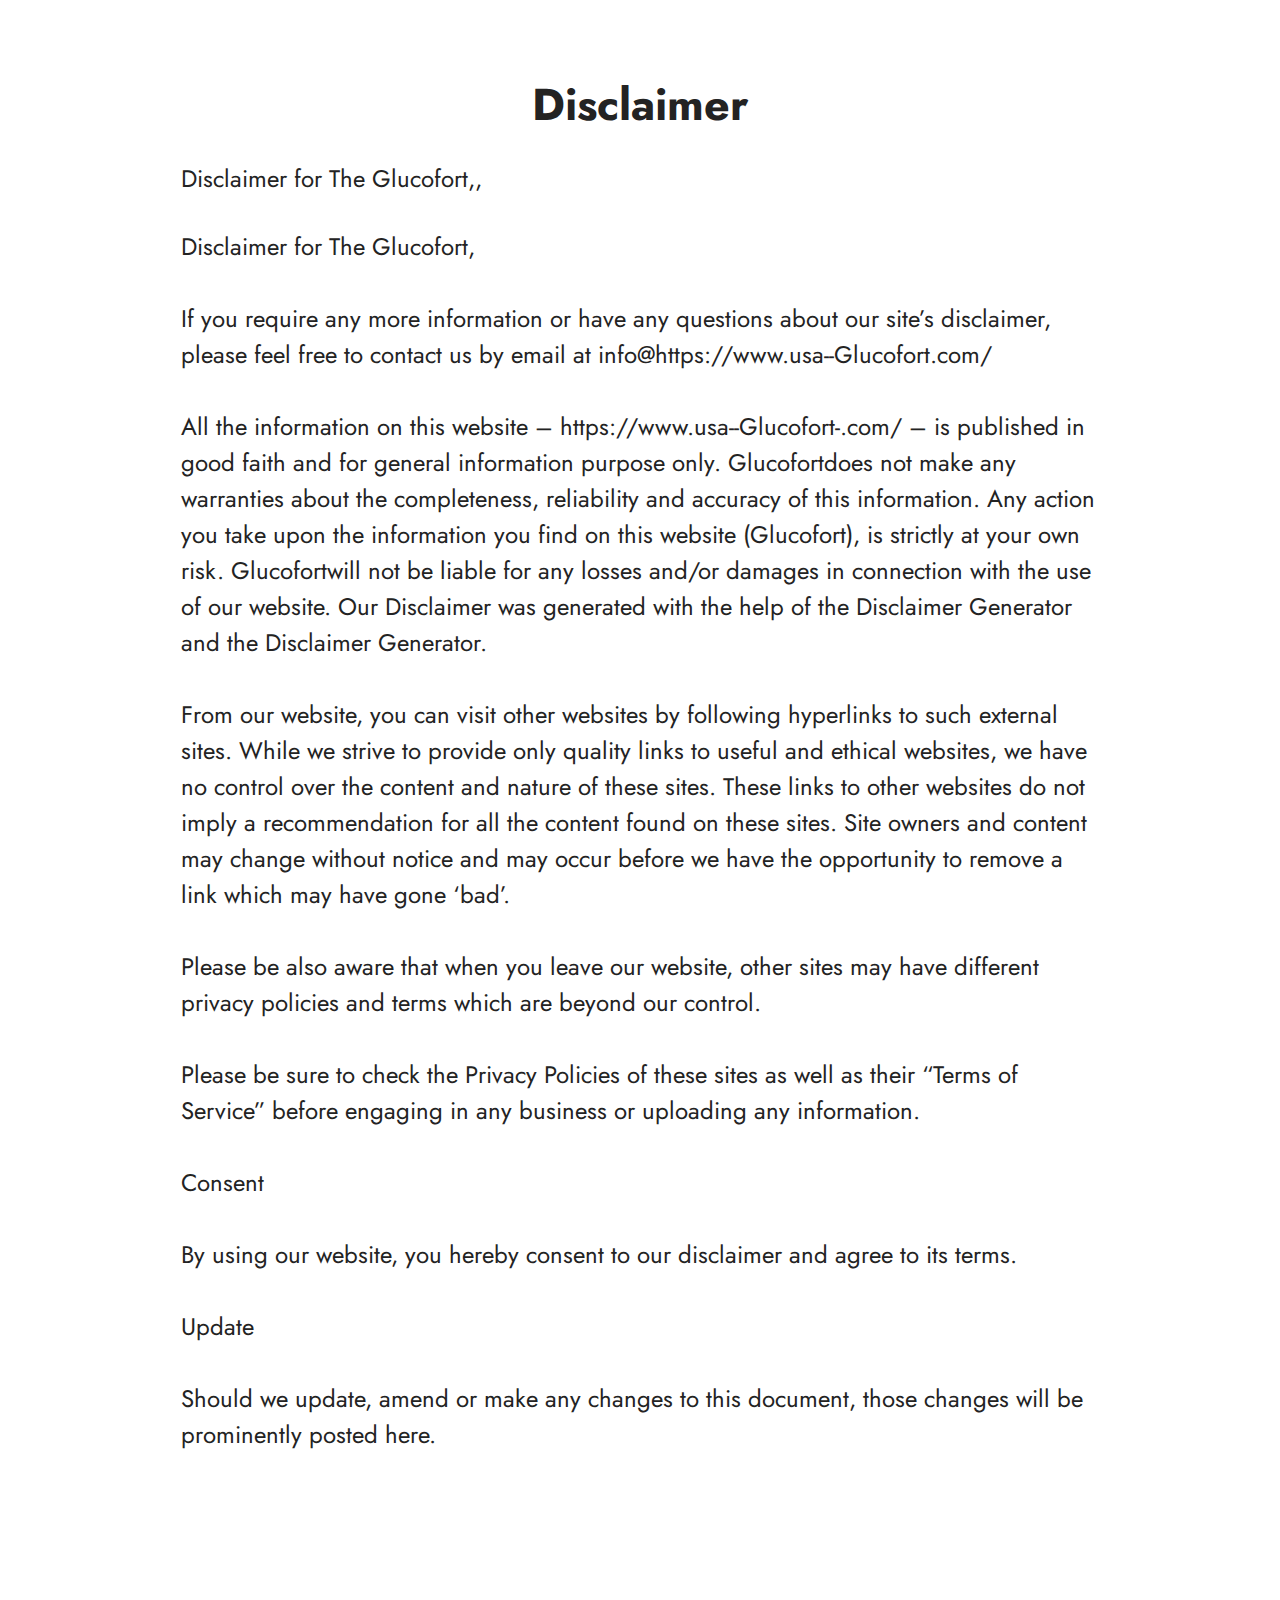
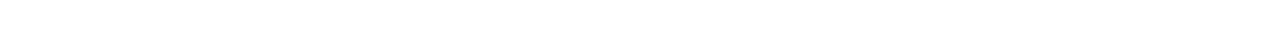
==== Disclaimer.html @ d4be8ed4 "index my site" ====
<!DOCTYPE html>
<html  >

<head>
  <!-- Site made with Mobirise Website Builder v5.8.9, https://mobirise.com -->
  <meta charset="UTF-8">
  <meta http-equiv="X-UA-Compatible" content="IE=edge">
  <meta name="generator" content="Mobirise v5.8.9, mobirise.com">
  <meta name="viewport" content="width=device-width, initial-scale=1, minimum-scale=1">
  <link rel="shortcut icon" href="assets/images/glucofort-official-maximum-discounted-bottles-1.webp" type="image/x-icon">
  <meta name="description" content="Disclaimer for GlucoBerry,">
  
  
  <title>Disclaimer</title>
  <link rel="stylesheet" href="assets/bootstrap/css/bootstrap.min.css">
  <link rel="stylesheet" href="assets/bootstrap/css/bootstrap-grid.min.css">
  <link rel="stylesheet" href="assets/bootstrap/css/bootstrap-reboot.min.css">
  <link rel="stylesheet" href="assets/animatecss/animate.css">
  <link rel="stylesheet" href="assets/theme/css/style.css">
  <link rel="preload" href="https://fonts.googleapis.com/css?family=Jost:100,200,300,400,500,600,700,800,900,100i,200i,300i,400i,500i,600i,700i,800i,900i&amp;display=swap" as="style" onload="this.onload=null;this.rel='stylesheet'">
  <noscript><link rel="stylesheet" href="https://fonts.googleapis.com/css?family=Jost:100,200,300,400,500,600,700,800,900,100i,200i,300i,400i,500i,600i,700i,800i,900i&amp;display=swap"></noscript>
  <link rel="preload" as="style" href="assets/mobirise/css/mbr-additional.css"><link rel="stylesheet" href="assets/mobirise/css/mbr-additional.css" type="text/css">

  
  
  
</head>
<body>
  
  <section data-bs-version="5.1" class="content5 cid-tBdkRoT5j6" id="content5-3u">
    
    <div class="container">
        <div class="row justify-content-center">
            <div class="col-md-12 col-lg-10">
                <h3 class="mbr-section-title mbr-fonts-style mb-4 display-2">
                    <strong>Disclaimer</strong>
                </h3>
                <h4 class="mbr-section-subtitle mbr-fonts-style mb-4 display-7">Disclaimer for The Glucofort,,</h4>
                <p class="mbr-text mbr-fonts-style display-7">Disclaimer for The Glucofort,
<br>
<br>If you require any more information or have any questions about our site’s disclaimer, please feel free to contact us by email at info@https://www.usa--Glucofort.com/
<br>
<br>All the information on this website – https://www.usa--Glucofort-.com/ – is published in good faith and for general information purpose only. Glucofortdoes not make any warranties about the completeness, reliability and accuracy of this information. Any action you take upon the information you find on this website (Glucofort), is strictly at your own risk. Glucofortwill not be liable for any losses and/or damages in connection with the use of our website. Our Disclaimer was generated with the help of the Disclaimer Generator and the Disclaimer Generator.
<br>
<br>From our website, you can visit other websites by following hyperlinks to such external sites. While we strive to provide only quality links to useful and ethical websites, we have no control over the content and nature of these sites. These links to other websites do not imply a recommendation for all the content found on these sites. Site owners and content may change without notice and may occur before we have the opportunity to remove a link which may have gone ‘bad’.
<br>
<br>Please be also aware that when you leave our website, other sites may have different privacy policies and terms which are beyond our control.
<br>
<br>Please be sure to check the Privacy Policies of these sites as well as their “Terms of Service” before engaging in any business or uploading any information.
<br>
<br>Consent
<br>
<br>By using our website, you hereby consent to our disclaimer and agree to its terms.
<br>
<br>Update
<br>
<br>Should we update, amend or make any changes to this document, those changes will be prominently posted here.
<br>
<br></p>
            </div>
        </div>
    </div>
</section><section class="display-7" style="padding: 0;align-items: center;justify-content: center;flex-wrap: wrap;    align-content: center;display: flex;position: relative;height: 4rem;"><a href="https://mobiri.se/" style="flex: 1 1;height: 4rem;position: absolute;width: 100%;z-index: 1;"><img alt="" style="height: 4rem;" src="[data-uri]"></a><p style="margin: 0;text-align: center;" class="display-7">&#8204;</p><a style="z-index:1" href="https://mobirise.com/builder/no-code-website-builder.html">No Code Website Builder</a></section><script src="assets/bootstrap/js/bootstrap.bundle.min.js"></script>  <script src="assets/smoothscroll/smooth-scroll.js"></script>  <script src="assets/ytplayer/index.js"></script>  <script src="assets/theme/js/script.js"></script>  
  
  
 <div id="scrollToTop" class="scrollToTop mbr-arrow-up"><a style="text-align: center;"><i class="mbr-arrow-up-icon mbr-arrow-up-icon-cm cm-icon cm-icon-smallarrow-up"></i></a></div>
    <input name="animation" type="hidden">
  </body>
</html>
---- assets/theme/css/style.css ----
@charset "UTF-8";
section {
  background-color: #ffffff;
}

body {
  font-style: normal;
  line-height: 1.5;
  font-weight: 400;
  color: #232323;
  position: relative;
}

button {
  background-color: transparent;
  border-color: transparent;
}

section,
.container,
.container-fluid {
  position: relative;
  word-wrap: break-word;
}

a.mbr-iconfont:hover {
  text-decoration: none;
}

.article .lead p,
.article .lead ul,
.article .lead ol,
.article .lead pre,
.article .lead blockquote {
  margin-bottom: 0;
}

a {
  font-style: normal;
  font-weight: 400;
  cursor: pointer;
}
a, a:hover {
  text-decoration: none;
}

.mbr-section-title {
  font-style: normal;
  line-height: 1.3;
}

.mbr-section-subtitle {
  line-height: 1.3;
}

.mbr-text {
  font-style: normal;
  line-height: 1.7;
}

h1,
h2,
h3,
h4,
h5,
h6,
.display-1,
.display-2,
.display-4,
.display-5,
.display-7,
span,
p,
a {
  line-height: 1;
  word-break: break-word;
  word-wrap: break-word;
  font-weight: 400;
}

b,
strong {
  font-weight: bold;
}

input:-webkit-autofill, input:-webkit-autofill:hover, input:-webkit-autofill:focus, input:-webkit-autofill:active {
  transition-delay: 9999s;
  -webkit-transition-property: background-color, color;
  transition-property: background-color, color;
}

textarea[type=hidden] {
  display: none;
}

section {
  background-position: 50% 50%;
  background-repeat: no-repeat;
  background-size: cover;
}
section .mbr-background-video,
section .mbr-background-video-preview {
  position: absolute;
  bottom: 0;
  left: 0;
  right: 0;
  top: 0;
}

.hidden {
  visibility: hidden;
}

.mbr-z-index20 {
  z-index: 20;
}

/*! Base colors */
.mbr-white {
  color: #ffffff;
}

.mbr-black {
  color: #111111;
}

.mbr-bg-white {
  background-color: #ffffff;
}

.mbr-bg-black {
  background-color: #000000;
}

/*! Text-aligns */
.align-left {
  text-align: left;
}

.align-center {
  text-align: center;
}

.align-right {
  text-align: right;
}

/*! Font-weight  */
.mbr-light {
  font-weight: 300;
}

.mbr-regular {
  font-weight: 400;
}

.mbr-semibold {
  font-weight: 500;
}

.mbr-bold {
  font-weight: 700;
}

/*! Media  */
.media-content {
  flex-basis: 100%;
}

.media-container-row {
  display: flex;
  flex-direction: row;
  flex-wrap: wrap;
  justify-content: center;
  align-content: center;
  align-items: start;
}
.media-container-row .media-size-item {
  width: 400px;
}

.media-container-column {
  display: flex;
  flex-direction: column;
  flex-wrap: wrap;
  justify-content: center;
  align-content: center;
  align-items: stretch;
}
.media-container-column > * {
  width: 100%;
}

@media (min-width: 992px) {
  .media-container-row {
    flex-wrap: nowrap;
  }
}
figure {
  margin-bottom: 0;
  overflow: hidden;
}

figure[mbr-media-size] {
  transition: width 0.1s;
}

img,
iframe {
  display: block;
  width: 100%;
}

.card {
  background-color: transparent;
  border: none;
}

.card-box {
  width: 100%;
}

.card-img {
  text-align: center;
  flex-shrink: 0;
  -webkit-flex-shrink: 0;
}

.media {
  max-width: 100%;
  margin: 0 auto;
}

.mbr-figure {
  align-self: center;
}

.media-container > div {
  max-width: 100%;
}

.mbr-figure img,
.card-img img {
  width: 100%;
}

@media (max-width: 991px) {
  .media-size-item {
    width: auto !important;
  }

  .media {
    width: auto;
  }

  .mbr-figure {
    width: 100% !important;
  }
}
/*! Buttons */
.mbr-section-btn {
  margin-left: -0.6rem;
  margin-right: -0.6rem;
  font-size: 0;
}

.btn {
  font-weight: 600;
  border-width: 1px;
  font-style: normal;
  margin: 0.6rem 0.6rem;
  white-space: normal;
  transition: all 0.2s ease-in-out;
  display: inline-flex;
  align-items: center;
  justify-content: center;
  word-break: break-word;
}

.btn-sm {
  font-weight: 600;
  letter-spacing: 0px;
  transition: all 0.3s ease-in-out;
}

.btn-md {
  font-weight: 600;
  letter-spacing: 0px;
  transition: all 0.3s ease-in-out;
}

.btn-lg {
  font-weight: 600;
  letter-spacing: 0px;
  transition: all 0.3s ease-in-out;
}

.btn-form {
  margin: 0;
}
.btn-form:hover {
  cursor: pointer;
}

nav .mbr-section-btn {
  margin-left: 0rem;
  margin-right: 0rem;
}

/*! Btn icon margin */
.btn .mbr-iconfont,
.btn.btn-sm .mbr-iconfont {
  order: 1;
  cursor: pointer;
  margin-left: 0.5rem;
  vertical-align: sub;
}

.btn.btn-md .mbr-iconfont,
.btn.btn-md .mbr-iconfont {
  margin-left: 0.8rem;
}

.mbr-regular {
  font-weight: 400;
}

.mbr-semibold {
  font-weight: 500;
}

.mbr-bold {
  font-weight: 700;
}

[type=submit] {
  -webkit-appearance: none;
}

/*! Full-screen */
.mbr-fullscreen .mbr-overlay {
  min-height: 100vh;
}

.mbr-fullscreen {
  display: flex;
  display: -moz-flex;
  display: -ms-flex;
  display: -o-flex;
  align-items: center;
  min-height: 100vh;
  padding-top: 3rem;
  padding-bottom: 3rem;
}

/*! Map */
.map {
  height: 25rem;
  position: relative;
}
.map iframe {
  width: 100%;
  height: 100%;
}

/*! Scroll to top arrow */
.mbr-arrow-up {
  bottom: 25px;
  right: 90px;
  position: fixed;
  text-align: right;
  z-index: 5000;
  color: #ffffff;
  font-size: 22px;
}

.mbr-arrow-up a {
  background: rgba(0, 0, 0, 0.2);
  border-radius: 50%;
  color: #fff;
  display: inline-block;
  height: 60px;
  width: 60px;
  border: 2px solid #fff;
  outline-style: none !important;
  position: relative;
  text-decoration: none;
  transition: all 0.3s ease-in-out;
  cursor: pointer;
  text-align: center;
}
.mbr-arrow-up a:hover {
  background-color: rgba(0, 0, 0, 0.4);
}
.mbr-arrow-up a i {
  line-height: 60px;
}

.mbr-arrow-up-icon {
  display: block;
  color: #fff;
}

.mbr-arrow-up-icon::before {
  content: "›";
  display: inline-block;
  font-family: serif;
  font-size: 22px;
  line-height: 1;
  font-style: normal;
  position: relative;
  top: 6px;
  left: -4px;
  transform: rotate(-90deg);
}

/*! Arrow Down */
.mbr-arrow {
  position: absolute;
  bottom: 45px;
  left: 50%;
  width: 60px;
  height: 60px;
  cursor: pointer;
  background-color: rgba(80, 80, 80, 0.5);
  border-radius: 50%;
  transform: translateX(-50%);
}
@media (max-width: 767px) {
  .mbr-arrow {
    display: none;
  }
}
.mbr-arrow > a {
  display: inline-block;
  text-decoration: none;
  outline-style: none;
  -webkit-animation: arrowdown 1.7s ease-in-out infinite;
          animation: arrowdown 1.7s ease-in-out infinite;
  color: #ffffff;
}
.mbr-arrow > a > i {
  position: absolute;
  top: -2px;
  left: 15px;
  font-size: 2rem;
}

#scrollToTop a i::before {
  content: "";
  position: absolute;
  display: block;
  border-bottom: 2.5px solid #fff;
  border-left: 2.5px solid #fff;
  width: 27.8%;
  height: 27.8%;
  left: 50%;
  top: 51%;
  transform: translateY(-30%) translateX(-50%) rotate(135deg);
}

@keyframes arrowdown {
  0% {
    transform: translateY(0px);
  }
  50% {
    transform: translateY(-5px);
  }
  100% {
    transform: translateY(0px);
  }
}
@-webkit-keyframes arrowdown {
  0% {
    transform: translateY(0px);
  }
  50% {
    transform: translateY(-5px);
  }
  100% {
    transform: translateY(0px);
  }
}
@media (max-width: 500px) {
  .mbr-arrow-up {
    left: 0;
    right: 0;
    text-align: center;
  }
}
/*Gradients animation*/
@keyframes gradient-animation {
  from {
    background-position: 0% 100%;
    -webkit-animation-timing-function: ease-in-out;
            animation-timing-function: ease-in-out;
  }
  to {
    background-position: 100% 0%;
    -webkit-animation-timing-function: ease-in-out;
            animation-timing-function: ease-in-out;
  }
}
@-webkit-keyframes gradient-animation {
  from {
    background-position: 0% 100%;
    -webkit-animation-timing-function: ease-in-out;
            animation-timing-function: ease-in-out;
  }
  to {
    background-position: 100% 0%;
    -webkit-animation-timing-function: ease-in-out;
            animation-timing-function: ease-in-out;
  }
}
.bg-gradient {
  background-size: 200% 200%;
  animation: gradient-animation 5s infinite alternate;
  -webkit-animation: gradient-animation 5s infinite alternate;
}

.menu .navbar-brand {
  display: -webkit-flex;
}
.menu .navbar-brand span {
  display: flex;
  display: -webkit-flex;
}
.menu .navbar-brand .navbar-caption-wrap {
  display: -webkit-flex;
}
.menu .navbar-brand .navbar-logo img {
  display: -webkit-flex;
  width: auto;
}
@media (min-width: 768px) and (max-width: 991px) {
  .menu .navbar-toggleable-sm .navbar-nav {
    display: -ms-flexbox;
  }
}
@media (max-width: 991px) {
  .menu .navbar-collapse {
    max-height: 93.5vh;
  }
  .menu .navbar-collapse.show {
    overflow: auto;
  }
}
@media (min-width: 992px) {
  .menu .navbar-nav.nav-dropdown {
    display: -webkit-flex;
  }
  .menu .navbar-toggleable-sm .navbar-collapse {
    display: -webkit-flex !important;
  }
  .menu .collapsed .navbar-collapse {
    max-height: 93.5vh;
  }
  .menu .collapsed .navbar-collapse.show {
    overflow: auto;
  }
}
@media (max-width: 767px) {
  .menu .navbar-collapse {
    max-height: 80vh;
  }
}

.nav-link .mbr-iconfont {
  margin-right: 0.5rem;
}

.navbar {
  display: -webkit-flex;
  -webkit-flex-wrap: wrap;
  -webkit-align-items: center;
  -webkit-justify-content: space-between;
}

.navbar-collapse {
  -webkit-flex-basis: 100%;
  -webkit-flex-grow: 1;
  -webkit-align-items: center;
}

.nav-dropdown .link {
  padding: 0.667em 1.667em !important;
  margin: 0 !important;
}

.nav {
  display: -webkit-flex;
  -webkit-flex-wrap: wrap;
}

.row {
  display: -webkit-flex;
  -webkit-flex-wrap: wrap;
}

.justify-content-center {
  -webkit-justify-content: center;
}

.form-inline {
  display: -webkit-flex;
}

.card-wrapper {
  -webkit-flex: 1;
}

.carousel-control {
  z-index: 10;
  display: -webkit-flex;
}

.carousel-controls {
  display: -webkit-flex;
}

.media {
  display: -webkit-flex;
}

.form-group:focus {
  outline: none;
}

.jq-selectbox__select {
  padding: 7px 0;
  position: relative;
}

.jq-selectbox__dropdown {
  overflow: hidden;
  border-radius: 10px;
  position: absolute;
  top: 100%;
  left: 0 !important;
  width: 100% !important;
}

.jq-selectbox__trigger-arrow {
  right: 0;
  transform: translateY(-50%);
}

.jq-selectbox li {
  padding: 1.07em 0.5em;
}

input[type=range] {
  padding-left: 0 !important;
  padding-right: 0 !important;
}

.modal-dialog,
.modal-content {
  height: 100%;
}

.modal-dialog .carousel-inner {
  height: calc(100vh - 1.75rem);
}
@media (max-width: 575px) {
  .modal-dialog .carousel-inner {
    height: calc(100vh - 1rem);
  }
}

.carousel-item {
  text-align: center;
}

.carousel-item img {
  margin: auto;
}

.navbar-toggler {
  align-self: flex-start;
  padding: 0.25rem 0.75rem;
  font-size: 1.25rem;
  line-height: 1;
  background: transparent;
  border: 1px solid transparent;
  border-radius: 0.25rem;
}

.navbar-toggler:focus,
.navbar-toggler:hover {
  text-decoration: none;
  box-shadow: none;
}

.navbar-toggler-icon {
  display: inline-block;
  width: 1.5em;
  height: 1.5em;
  vertical-align: middle;
  content: "";
  background: no-repeat center center;
  background-size: 100% 100%;
}

.navbar-toggler-left {
  position: absolute;
  left: 1rem;
}

.navbar-toggler-right {
  position: absolute;
  right: 1rem;
}

.card-img {
  width: auto;
}

.menu .navbar.collapsed:not(.beta-menu) {
  flex-direction: column;
}

.carousel-item.active,
.carousel-item-next,
.carousel-item-prev {
  display: flex;
}

.note-air-layout .dropup .dropdown-menu,
.note-air-layout .navbar-fixed-bottom .dropdown .dropdown-menu {
  bottom: initial !important;
}

html,
body {
  height: auto;
  min-height: 100vh;
}

.dropup .dropdown-toggle::after {
  display: none;
}

.form-asterisk {
  font-family: initial;
  position: absolute;
  top: -2px;
  font-weight: normal;
}

.form-control-label {
  position: relative;
  cursor: pointer;
  margin-bottom: 0.357em;
  padding: 0;
}

.alert {
  color: #ffffff;
  border-radius: 0;
  border: 0;
  font-size: 1.1rem;
  line-height: 1.5;
  margin-bottom: 1.875rem;
  padding: 1.25rem;
  position: relative;
  text-align: center;
}
.alert.alert-form::after {
  background-color: inherit;
  bottom: -7px;
  content: "";
  display: block;
  height: 14px;
  left: 50%;
  margin-left: -7px;
  position: absolute;
  transform: rotate(45deg);
  width: 14px;
}

.form-control {
  background-color: #ffffff;
  background-clip: border-box;
  color: #232323;
  line-height: 1rem !important;
  height: auto;
  padding: 0.6rem 1.2rem;
  transition: border-color 0.25s ease 0s;
  border: 1px solid transparent !important;
  border-radius: 4px;
  box-shadow: rgba(0, 0, 0, 0.07) 0px 1px 1px 0px, rgba(0, 0, 0, 0.07) 0px 1px 3px 0px, rgba(0, 0, 0, 0.03) 0px 0px 0px 1px;
}
.form-active .form-control:invalid {
  border-color: red;
}

form .row {
  margin-left: -0.6rem;
  margin-right: -0.6rem;
}
form .row [class*=col] {
  padding-left: 0.6rem;
  padding-right: 0.6rem;
}

form .mbr-section-btn {
  margin: 0;
  padding-left: 0.6rem;
  padding-right: 0.6rem;
}

form .btn {
  display: flex;
  padding: 0.6rem 1.2rem;
  margin: 0;
}

form .form-check-input {
  margin-top: 0.5;
}

textarea.form-control {
  line-height: 1.5rem !important;
}

.form-group {
  margin-bottom: 1.2rem;
}

.form-control,
form .btn {
  min-height: 48px;
}

.gdpr-block label span.textGDPR input[name=gdpr] {
  top: 7px;
}

.form-control:focus {
  box-shadow: none;
}

:focus {
  outline: none;
}

.mbr-overlay {
  background-color: #000;
  bottom: 0;
  left: 0;
  opacity: 0.5;
  position: absolute;
  right: 0;
  top: 0;
  z-index: 0;
  pointer-events: none;
}

blockquote {
  font-style: italic;
  padding: 3rem;
  font-size: 1.09rem;
  position: relative;
  border-left: 3px solid;
}

ul,
ol,
pre,
blockquote {
  margin-bottom: 2.3125rem;
}

.mt-4 {
  margin-top: 2rem !important;
}

.mb-4 {
  margin-bottom: 2rem !important;
}

@media (min-width: 992px) {
  .container {
    padding-left: 16px;
    padding-right: 16px;
  }

  .row {
    margin-left: -16px;
    margin-right: -16px;
  }
  .row > [class*=col] {
    padding-left: 16px;
    padding-right: 16px;
  }
}
@media (min-width: 768px) {
  .container-fluid {
    padding-left: 32px;
    padding-right: 32px;
  }
}
@media (min-width: 768px) and (max-width: 991px) {
  .mbr-container {
    padding-left: 32px;
    padding-right: 32px;
  }
}
@media (max-width: 767px) {
  .mbr-container {
    padding-left: 16px;
    padding-right: 16px;
  }
}
.card-wrapper,
.item-wrapper {
  overflow: hidden;
}

.app-video-wrapper > img {
  opacity: 1;
}

.item {
  position: relative;
}

.dropdown-menu .dropdown-menu {
  left: 100%;
}

.dropdown-item + .dropdown-menu {
  display: none;
}

.dropdown-item:hover + .dropdown-menu,
.dropdown-menu:hover {
  display: block;
}

@media (min-aspect-ratio: 16/9) {
  .mbr-video-foreground {
    height: 300% !important;
    top: -100% !important;
  }
}
@media (max-aspect-ratio: 16/9) {
  .mbr-video-foreground {
    width: 300% !important;
    left: -100% !important;
  }
}.engine {
	position: absolute;
	text-indent: -2400px;
	text-align: center;
	padding: 0;
	top: 0;
	left: -2400px;
}
---- assets/mobirise/css/mbr-additional.css ----
.btn {
  border-width: 2px;
}
body {
  font-family: Jost;
}
.display-1 {
  font-family: 'Jost', sans-serif;
  font-size: 4.6rem;
  line-height: 1.1;
}
.display-1 > .mbr-iconfont {
  font-size: 5.75rem;
}
.display-2 {
  font-family: 'Jost', sans-serif;
  font-size: 2.8rem;
  line-height: 1.1;
}
.display-2 > .mbr-iconfont {
  font-size: 3.5rem;
}
.display-4 {
  font-family: 'Jost', sans-serif;
  font-size: 1.1rem;
  line-height: 1.5;
}
.display-4 > .mbr-iconfont {
  font-size: 1.375rem;
}
.display-5 {
  font-family: 'Jost', sans-serif;
  font-size: 2rem;
  line-height: 1.5;
}
.display-5 > .mbr-iconfont {
  font-size: 2.5rem;
}
.display-7 {
  font-family: 'Jost', sans-serif;
  font-size: 1.5rem;
  line-height: 1.5;
}
.display-7 > .mbr-iconfont {
  font-size: 1.875rem;
}
/* ---- Fluid typography for mobile devices ---- */
/* 1.4 - font scale ratio ( bootstrap == 1.42857 ) */
/* 100vw - current viewport width */
/* (48 - 20)  48 == 48rem == 768px, 20 == 20rem == 320px(minimal supported viewport) */
/* 0.65 - min scale variable, may vary */
@media (max-width: 992px) {
  .display-1 {
    font-size: 3.68rem;
  }
}
@media (max-width: 768px) {
  .display-1 {
    font-size: 3.22rem;
    font-size: calc( 2.26rem + (4.6 - 2.26) * ((100vw - 20rem) / (48 - 20)));
    line-height: calc( 1.1 * (2.26rem + (4.6 - 2.26) * ((100vw - 20rem) / (48 - 20))));
  }
  .display-2 {
    font-size: 2.24rem;
    font-size: calc( 1.63rem + (2.8 - 1.63) * ((100vw - 20rem) / (48 - 20)));
    line-height: calc( 1.3 * (1.63rem + (2.8 - 1.63) * ((100vw - 20rem) / (48 - 20))));
  }
  .display-4 {
    font-size: 0.88rem;
    font-size: calc( 1.0350000000000001rem + (1.1 - 1.0350000000000001) * ((100vw - 20rem) / (48 - 20)));
    line-height: calc( 1.4 * (1.0350000000000001rem + (1.1 - 1.0350000000000001) * ((100vw - 20rem) / (48 - 20))));
  }
  .display-5 {
    font-size: 1.6rem;
    font-size: calc( 1.35rem + (2 - 1.35) * ((100vw - 20rem) / (48 - 20)));
    line-height: calc( 1.4 * (1.35rem + (2 - 1.35) * ((100vw - 20rem) / (48 - 20))));
  }
  .display-7 {
    font-size: 1.2rem;
    font-size: calc( 1.175rem + (1.5 - 1.175) * ((100vw - 20rem) / (48 - 20)));
    line-height: calc( 1.4 * (1.175rem + (1.5 - 1.175) * ((100vw - 20rem) / (48 - 20))));
  }
}
/* Buttons */
.btn {
  padding: 0.6rem 1.2rem;
  border-radius: 4px;
}
.btn-sm {
  padding: 0.6rem 1.2rem;
  border-radius: 4px;
}
.btn-md {
  padding: 0.6rem 1.2rem;
  border-radius: 4px;
}
.btn-lg {
  padding: 1rem 2.6rem;
  border-radius: 4px;
}
.bg-primary {
  background-color: #e43f3f !important;
}
.bg-success {
  background-color: #507b6a !important;
}
.bg-info {
  background-color: #000000 !important;
}
.bg-warning {
  background-color: #ffe161 !important;
}
.bg-danger {
  background-color: #ff9966 !important;
}
.btn-primary,
.btn-primary:active {
  background-color: #e43f3f !important;
  border-color: #e43f3f !important;
  color: #ffffff !important;
  box-shadow: 0 2px 2px 0 rgba(0, 0, 0, 0.2);
}
.btn-primary:hover,
.btn-primary:focus,
.btn-primary.focus,
.btn-primary.active {
  color: #ffffff !important;
  background-color: #b31919 !important;
  border-color: #b31919 !important;
  box-shadow: 0 2px 5px 0 rgba(0, 0, 0, 0.2);
}
.btn-primary.disabled,
.btn-primary:disabled {
  color: #ffffff !important;
  background-color: #b31919 !important;
  border-color: #b31919 !important;
}
.btn-secondary,
.btn-secondary:active {
  background-color: #ff8f4d !important;
  border-color: #ff8f4d !important;
  color: #ffffff !important;
  box-shadow: 0 2px 2px 0 rgba(0, 0, 0, 0.2);
}
.btn-secondary:hover,
.btn-secondary:focus,
.btn-secondary.focus,
.btn-secondary.active {
  color: #ffffff !important;
  background-color: #f55b00 !important;
  border-color: #f55b00 !important;
  box-shadow: 0 2px 5px 0 rgba(0, 0, 0, 0.2);
}
.btn-secondary.disabled,
.btn-secondary:disabled {
  color: #ffffff !important;
  background-color: #f55b00 !important;
  border-color: #f55b00 !important;
}
.btn-info,
.btn-info:active {
  background-color: #000000 !important;
  border-color: #000000 !important;
  color: #ffffff !important;
  box-shadow: 0 2px 2px 0 rgba(0, 0, 0, 0.2);
}
.btn-info:hover,
.btn-info:focus,
.btn-info.focus,
.btn-info.active {
  color: #ffffff !important;
  background-color: #000000 !important;
  border-color: #000000 !important;
  box-shadow: 0 2px 5px 0 rgba(0, 0, 0, 0.2);
}
.btn-info.disabled,
.btn-info:disabled {
  color: #ffffff !important;
  background-color: #000000 !important;
  border-color: #000000 !important;
}
.btn-success,
.btn-success:active {
  background-color: #507b6a !important;
  border-color: #507b6a !important;
  color: #ffffff !important;
  box-shadow: 0 2px 2px 0 rgba(0, 0, 0, 0.2);
}
.btn-success:hover,
.btn-success:focus,
.btn-success.focus,
.btn-success.active {
  color: #ffffff !important;
  background-color: #2e463d !important;
  border-color: #2e463d !important;
  box-shadow: 0 2px 5px 0 rgba(0, 0, 0, 0.2);
}
.btn-success.disabled,
.btn-success:disabled {
  color: #ffffff !important;
  background-color: #2e463d !important;
  border-color: #2e463d !important;
}
.btn-warning,
.btn-warning:active {
  background-color: #ffe161 !important;
  border-color: #ffe161 !important;
  color: #614f00 !important;
  box-shadow: 0 2px 2px 0 rgba(0, 0, 0, 0.2);
}
.btn-warning:hover,
.btn-warning:focus,
.btn-warning.focus,
.btn-warning.active {
  color: #0a0800 !important;
  background-color: #ffd10a !important;
  border-color: #ffd10a !important;
  box-shadow: 0 2px 5px 0 rgba(0, 0, 0, 0.2);
}
.btn-warning.disabled,
.btn-warning:disabled {
  color: #614f00 !important;
  background-color: #ffd10a !important;
  border-color: #ffd10a !important;
}
.btn-danger,
.btn-danger:active {
  background-color: #ff9966 !important;
  border-color: #ff9966 !important;
  color: #ffffff !important;
  box-shadow: 0 2px 2px 0 rgba(0, 0, 0, 0.2);
}
.btn-danger:hover,
.btn-danger:focus,
.btn-danger.focus,
.btn-danger.active {
  color: #ffffff !important;
  background-color: #ff5f0f !important;
  border-color: #ff5f0f !important;
  box-shadow: 0 2px 5px 0 rgba(0, 0, 0, 0.2);
}
.btn-danger.disabled,
.btn-danger:disabled {
  color: #ffffff !important;
  background-color: #ff5f0f !important;
  border-color: #ff5f0f !important;
}
.btn-white,
.btn-white:active {
  background-color: #fafafa !important;
  border-color: #fafafa !important;
  color: #7a7a7a !important;
  box-shadow: 0 2px 2px 0 rgba(0, 0, 0, 0.2);
}
.btn-white:hover,
.btn-white:focus,
.btn-white.focus,
.btn-white.active {
  color: #4f4f4f !important;
  background-color: #cfcfcf !important;
  border-color: #cfcfcf !important;
  box-shadow: 0 2px 5px 0 rgba(0, 0, 0, 0.2);
}
.btn-white.disabled,
.btn-white:disabled {
  color: #7a7a7a !important;
  background-color: #cfcfcf !important;
  border-color: #cfcfcf !important;
}
.btn-black,
.btn-black:active {
  background-color: #232323 !important;
  border-color: #232323 !important;
  color: #ffffff !important;
  box-shadow: 0 2px 2px 0 rgba(0, 0, 0, 0.2);
}
.btn-black:hover,
.btn-black:focus,
.btn-black.focus,
.btn-black.active {
  color: #ffffff !important;
  background-color: #000000 !important;
  border-color: #000000 !important;
  box-shadow: 0 2px 5px 0 rgba(0, 0, 0, 0.2);
}
.btn-black.disabled,
.btn-black:disabled {
  color: #ffffff !important;
  background-color: #000000 !important;
  border-color: #000000 !important;
}
.btn-primary-outline,
.btn-primary-outline:active {
  background-color: transparent !important;
  border-color: #e43f3f;
  color: #e43f3f;
}
.btn-primary-outline:hover,
.btn-primary-outline:focus,
.btn-primary-outline.focus,
.btn-primary-outline.active {
  color: #b31919 !important;
  background-color: transparent!important;
  border-color: #b31919 !important;
  box-shadow: none!important;
}
.btn-primary-outline.disabled,
.btn-primary-outline:disabled {
  color: #ffffff !important;
  background-color: #e43f3f !important;
  border-color: #e43f3f !important;
}
.btn-secondary-outline,
.btn-secondary-outline:active {
  background-color: transparent !important;
  border-color: #ff8f4d;
  color: #ff8f4d;
}
.btn-secondary-outline:hover,
.btn-secondary-outline:focus,
.btn-secondary-outline.focus,
.btn-secondary-outline.active {
  color: #f55b00 !important;
  background-color: transparent!important;
  border-color: #f55b00 !important;
  box-shadow: none!important;
}
.btn-secondary-outline.disabled,
.btn-secondary-outline:disabled {
  color: #ffffff !important;
  background-color: #ff8f4d !important;
  border-color: #ff8f4d !important;
}
.btn-info-outline,
.btn-info-outline:active {
  background-color: transparent !important;
  border-color: #000000;
  color: #000000;
}
.btn-info-outline:hover,
.btn-info-outline:focus,
.btn-info-outline.focus,
.btn-info-outline.active {
  color: #000000 !important;
  background-color: transparent!important;
  border-color: #000000 !important;
  box-shadow: none!important;
}
.btn-info-outline.disabled,
.btn-info-outline:disabled {
  color: #ffffff !important;
  background-color: #000000 !important;
  border-color: #000000 !important;
}
.btn-success-outline,
.btn-success-outline:active {
  background-color: transparent !important;
  border-color: #507b6a;
  color: #507b6a;
}
.btn-success-outline:hover,
.btn-success-outline:focus,
.btn-success-outline.focus,
.btn-success-outline.active {
  color: #2e463d !important;
  background-color: transparent!important;
  border-color: #2e463d !important;
  box-shadow: none!important;
}
.btn-success-outline.disabled,
.btn-success-outline:disabled {
  color: #ffffff !important;
  background-color: #507b6a !important;
  border-color: #507b6a !important;
}
.btn-warning-outline,
.btn-warning-outline:active {
  background-color: transparent !important;
  border-color: #ffe161;
  color: #ffe161;
}
.btn-warning-outline:hover,
.btn-warning-outline:focus,
.btn-warning-outline.focus,
.btn-warning-outline.active {
  color: #ffd10a !important;
  background-color: transparent!important;
  border-color: #ffd10a !important;
  box-shadow: none!important;
}
.btn-warning-outline.disabled,
.btn-warning-outline:disabled {
  color: #614f00 !important;
  background-color: #ffe161 !important;
  border-color: #ffe161 !important;
}
.btn-danger-outline,
.btn-danger-outline:active {
  background-color: transparent !important;
  border-color: #ff9966;
  color: #ff9966;
}
.btn-danger-outline:hover,
.btn-danger-outline:focus,
.btn-danger-outline.focus,
.btn-danger-outline.active {
  color: #ff5f0f !important;
  background-color: transparent!important;
  border-color: #ff5f0f !important;
  box-shadow: none!important;
}
.btn-danger-outline.disabled,
.btn-danger-outline:disabled {
  color: #ffffff !important;
  background-color: #ff9966 !important;
  border-color: #ff9966 !important;
}
.btn-black-outline,
.btn-black-outline:active {
  background-color: transparent !important;
  border-color: #232323;
  color: #232323;
}
.btn-black-outline:hover,
.btn-black-outline:focus,
.btn-black-outline.focus,
.btn-black-outline.active {
  color: #000000 !important;
  background-color: transparent!important;
  border-color: #000000 !important;
  box-shadow: none!important;
}
.btn-black-outline.disabled,
.btn-black-outline:disabled {
  color: #ffffff !important;
  background-color: #232323 !important;
  border-color: #232323 !important;
}
.btn-white-outline,
.btn-white-outline:active {
  background-color: transparent !important;
  border-color: #fafafa;
  color: #fafafa;
}
.btn-white-outline:hover,
.btn-white-outline:focus,
.btn-white-outline.focus,
.btn-white-outline.active {
  color: #cfcfcf !important;
  background-color: transparent!important;
  border-color: #cfcfcf !important;
  box-shadow: none!important;
}
.btn-white-outline.disabled,
.btn-white-outline:disabled {
  color: #7a7a7a !important;
  background-color: #fafafa !important;
  border-color: #fafafa !important;
}
.text-primary {
  color: #e43f3f !important;
}
.text-secondary {
  color: #ff8f4d !important;
}
.text-success {
  color: #507b6a !important;
}
.text-info {
  color: #000000 !important;
}
.text-warning {
  color: #ffe161 !important;
}
.text-danger {
  color: #ff9966 !important;
}
.text-white {
  color: #fafafa !important;
}
.text-black {
  color: #232323 !important;
}
a.text-primary:hover,
a.text-primary:focus,
a.text-primary.active {
  color: #a61717 !important;
}
a.text-secondary:hover,
a.text-secondary:focus,
a.text-secondary.active {
  color: #e65500 !important;
}
a.text-success:hover,
a.text-success:focus,
a.text-success.active {
  color: #283d35 !important;
}
a.text-info:hover,
a.text-info:focus,
a.text-info.active {
  color: #000000 !important;
}
a.text-warning:hover,
a.text-warning:focus,
a.text-warning.active {
  color: #facb00 !important;
}
a.text-danger:hover,
a.text-danger:focus,
a.text-danger.active {
  color: #ff5500 !important;
}
a.text-white:hover,
a.text-white:focus,
a.text-white.active {
  color: #c7c7c7 !important;
}
a.text-black:hover,
a.text-black:focus,
a.text-black.active {
  color: #000000 !important;
}
a[class*="text-"]:not(.nav-link):not(.dropdown-item):not([role]):not(.navbar-caption) {
  position: relative;
  background-image: transparent;
  background-size: 10000px 2px;
  background-repeat: no-repeat;
  background-position: 0px 1.2em;
  background-position: -10000px 1.2em;
}
a[class*="text-"]:not(.nav-link):not(.dropdown-item):not([role]):not(.navbar-caption):hover {
  transition: background-position 2s ease-in-out;
  background-image: linear-gradient(currentColor 50%, currentColor 50%);
  background-position: 0px 1.2em;
}
.nav-tabs .nav-link.active {
  color: #e43f3f;
}
.nav-tabs .nav-link:not(.active) {
  color: #232323;
}
.alert-success {
  background-color: #70c770;
}
.alert-info {
  background-color: #000000;
}
.alert-warning {
  background-color: #ffe161;
}
.alert-danger {
  background-color: #ff9966;
}
.mbr-section-btn a.btn:not(.btn-form) {
  border-radius: 100px;
}
.mbr-gallery-filter li a {
  border-radius: 100px !important;
}
.mbr-gallery-filter li.active .btn {
  background-color: #e43f3f;
  border-color: #e43f3f;
  color: #ffffff;
}
.mbr-gallery-filter li.active .btn:focus {
  box-shadow: none;
}
.nav-tabs .nav-link {
  border-radius: 100px !important;
}
a,
a:hover {
  color: #e43f3f;
}
.mbr-plan-header.bg-primary .mbr-plan-subtitle,
.mbr-plan-header.bg-primary .mbr-plan-price-desc {
  color: #fdf2f2;
}
.mbr-plan-header.bg-success .mbr-plan-subtitle,
.mbr-plan-header.bg-success .mbr-plan-price-desc {
  color: #92b8a9;
}
.mbr-plan-header.bg-info .mbr-plan-subtitle,
.mbr-plan-header.bg-info .mbr-plan-price-desc {
  color: #b3b3b3;
}
.mbr-plan-header.bg-warning .mbr-plan-subtitle,
.mbr-plan-header.bg-warning .mbr-plan-price-desc {
  color: #ffffff;
}
.mbr-plan-header.bg-danger .mbr-plan-subtitle,
.mbr-plan-header.bg-danger .mbr-plan-price-desc {
  color: #ffffff;
}
/* Scroll to top button*/
#scrollToTop a {
  border-radius: 100px;
}
.form-control {
  font-family: 'Jost', sans-serif;
  font-size: 1.1rem;
  line-height: 1.5;
  font-weight: 400;
}
.form-control > .mbr-iconfont {
  font-size: 1.375rem;
}
.form-control:hover,
.form-control:focus {
  box-shadow: rgba(0, 0, 0, 0.07) 0px 1px 1px 0px, rgba(0, 0, 0, 0.07) 0px 1px 3px 0px, rgba(0, 0, 0, 0.03) 0px 0px 0px 1px;
  border-color: #e43f3f !important;
}
.form-control:-webkit-input-placeholder {
  font-family: 'Jost', sans-serif;
  font-size: 1.1rem;
  line-height: 1.5;
  font-weight: 400;
}
.form-control:-webkit-input-placeholder > .mbr-iconfont {
  font-size: 1.375rem;
}
blockquote {
  border-color: #e43f3f;
}
/* Forms */
.mbr-form .input-group-btn a.btn {
  border-radius: 100px !important;
}
.mbr-form .input-group-btn a.btn:hover {
  box-shadow: 0 10px 40px 0 rgba(0, 0, 0, 0.2);
}
.mbr-form .input-group-btn button[type="submit"] {
  border-radius: 100px !important;
  padding: 1rem 3rem;
}
.mbr-form .input-group-btn button[type="submit"]:hover {
  box-shadow: 0 10px 40px 0 rgba(0, 0, 0, 0.2);
}
.jq-selectbox li:hover,
.jq-selectbox li.selected {
  background-color: #e43f3f;
  color: #ffffff;
}
.jq-number__spin {
  transition: 0.25s ease;
}
.jq-number__spin:hover {
  border-color: #e43f3f;
}
.jq-selectbox .jq-selectbox__trigger-arrow,
.jq-number__spin.minus:after,
.jq-number__spin.plus:after {
  transition: 0.4s;
  border-top-color: #353535;
  border-bottom-color: #353535;
}
.jq-selectbox:hover .jq-selectbox__trigger-arrow,
.jq-number__spin.minus:hover:after,
.jq-number__spin.plus:hover:after {
  border-top-color: #e43f3f;
  border-bottom-color: #e43f3f;
}
.xdsoft_datetimepicker .xdsoft_calendar td.xdsoft_default,
.xdsoft_datetimepicker .xdsoft_calendar td.xdsoft_current,
.xdsoft_datetimepicker .xdsoft_timepicker .xdsoft_time_box > div > div.xdsoft_current {
  color: #ffffff !important;
  background-color: #e43f3f !important;
  box-shadow: none !important;
}
.xdsoft_datetimepicker .xdsoft_calendar td:hover,
.xdsoft_datetimepicker .xdsoft_timepicker .xdsoft_time_box > div > div:hover {
  color: #000000 !important;
  background: #ff8f4d !important;
  box-shadow: none !important;
}
.lazy-bg {
  background-image: none !important;
}
.lazy-placeholder:not(section),
.lazy-none {
  display: block;
  position: relative;
  padding-bottom: 56.25%;
  width: 100%;
  height: auto;
}
iframe.lazy-placeholder,
.lazy-placeholder:after {
  content: '';
  position: absolute;
  width: 200px;
  height: 200px;
  background: transparent no-repeat center;
  background-size: contain;
  top: 50%;
  left: 50%;
  transform: translateX(-50%) translateY(-50%);
  background-image: url("data:image/svg+xml;charset=UTF-8,%3csvg width='32' height='32' viewBox='0 0 64 64' xmlns='http://www.w3.org/2000/svg' stroke='%23e43f3f' %3e%3cg fill='none' fill-rule='evenodd'%3e%3cg transform='translate(16 16)' stroke-width='2'%3e%3ccircle stroke-opacity='.5' cx='16' cy='16' r='16'/%3e%3cpath d='M32 16c0-9.94-8.06-16-16-16'%3e%3canimateTransform attributeName='transform' type='rotate' from='0 16 16' to='360 16 16' dur='1s' repeatCount='indefinite'/%3e%3c/path%3e%3c/g%3e%3c/g%3e%3c/svg%3e");
}
section.lazy-placeholder:after {
  opacity: 0.5;
}
body {
  overflow-x: hidden;
}
a {
  transition: color 0.6s;
}
.cid-trKTdrIchT {
  padding-top: 1rem;
  padding-bottom: 0rem;
  background-color: #e43f3f;
}
.cid-trKTdrIchT .mbr-section-title {
  color: #ffffff;
}
.cid-trKTpMrSRV {
  padding-top: 1rem;
  padding-bottom: 0rem;
  background-color: #ffffff;
}
.cid-trKTpMrSRV .mbr-section-title {
  color: #e43f3f;
}
.cid-sKvgoPx0tt {
  padding-top: 0rem;
  padding-bottom: 1rem;
  background-color: #ffffff;
}
.cid-sKvgoPx0tt .row {
  align-items: center;
}
@media (max-width: 991px) {
  .cid-sKvgoPx0tt .image-wrapper {
    padding: 1rem;
  }
}
@media (min-width: 992px) {
  .cid-sKvgoPx0tt .text-wrapper {
    padding: 0 2rem;
  }
}
.cid-sKvgoPx0tt .mbr-section-title {
  color: #000000;
}
.cid-tf2kGt3MiG {
  padding-top: 15px;
  padding-bottom: 30px;
  background-color: #ffffff;
}
.cid-tf2kGt3MiG .mbr-section-subtitle {
  color: #767676;
}
.cid-tf2kGt3MiG .media-container-row {
  -webkit-flex-wrap: wrap;
  -ms-flex-wrap: wrap;
  flex-wrap: wrap;
}
.cid-tf2kGt3MiG .mbr-text {
  color: #767676;
}
.cid-tf2kGt3MiG .mbr-author-desc {
  display: block;
  color: #767676;
}
.cid-tf2kGt3MiG .mbr-author-name {
  color: #232323;
}
.cid-tf2kGt3MiG .mbr-testimonial .panel-item {
  background-color: #ffffff;
}
.cid-tf2kGt3MiG .mbr-testimonial .card-block {
  -webkit-flex-grow: 0;
  flex-grow: 0;
  padding: 0.1rem 0.1rem 0 0.1rem;
}
.cid-tf2kGt3MiG .mbr-testimonial .card-block .testimonial-photo {
  display: inline-block;
  width: 150px;
  height: 150px;
  margin-bottom: 0.5rem;
  overflow: hidden;
  border-radius: 50%;
}
.cid-tf2kGt3MiG .mbr-testimonial .card-block .testimonial-photo img {
  width: 100%;
  min-width: 100%;
  min-height: 100%;
}
.cid-tf2kGt3MiG .mbr-testimonial .card-footer {
  padding-bottom: 0.1rem;
  border-top: 0;
  padding-top: 0.1rem;
  word-wrap: break-word;
  word-break: break-word;
  background: none;
}
@media (max-width: 300px) {
  .cid-tf2kGt3MiG .testimonial-photo {
    width: 100% !important;
    height: auto !important;
  }
}
.cid-tf2kGt3MiG H2 {
  color: #164F8B;
}
.cid-tf2kGt3MiG .JCB1 {
  border: 0px solid #2e2e2e;
  padding: 10px;
}
.cid-tf2kGt3MiG .JCB {
  border: 2px solid #7a7a7a;
  padding: 10px;
  border-radius: 15px;
}
.cid-tf2kGt3MiG .JCB_Title {
  border: 0px solid #2e2e2e;
  padding: 10px;
  border-top-left-radius: 10px;
  border-top-right-radius: 10px;
}
.cid-tf2kGt3MiG .StarBox {
  background-color: fff;
  width: 270px;
  border: 0px solid green;
  padding: 1px;
  margin-left: auto;
  margin-right: auto;
}
.cid-tf2kGt3MiG .JCB_User {
  border: 2px solid #7a7a7a;
  padding: 10px;
  border-radius: 15px;
  box-shadow: 0px -5px 10px 0px rgba(0, 0, 0, 0.5);
}
.cid-sKy1rbqsFk {
  padding-top: 1rem;
  padding-bottom: 0rem;
  background-color: #e43f3f;
}
.cid-sKy1rbqsFk .mbr-section-title {
  color: #ffffff;
}
.cid-sKy1d3drzV {
  padding-top: 1rem;
  padding-bottom: 1rem;
  background: #fafafa;
}
.cid-sKy1d3drzV .mbr-fallback-image.disabled {
  display: none;
}
.cid-sKy1d3drzV .mbr-fallback-image {
  display: block;
  background-size: cover;
  background-position: center center;
  width: 100%;
  height: 100%;
  position: absolute;
  top: 0;
}
.cid-sKy1d3drzV .team-card {
  margin-bottom: 2rem;
  transition: all 0.3s;
}
.cid-sKy1d3drzV .team-card:hover {
  transform: translateY(-10px);
}
.cid-sKy1d3drzV .card-wrap {
  background: #ffffff;
  border-radius: 4px;
}
@media (max-width: 991px) {
  .cid-sKy1d3drzV .card-wrap {
    margin-bottom: 2rem;
  }
}
.cid-sKy1d3drzV .card-wrap .image-wrap img {
  width: 100%;
}
@media (min-width: 768px) {
  .cid-sKy1d3drzV .card-wrap .content-wrap {
    padding: 2rem;
  }
}
@media (max-width: 767px) {
  .cid-sKy1d3drzV .card-wrap .content-wrap {
    padding: 1rem;
  }
}
.cid-sKy1d3drzV .social-row {
  text-align: center;
}
.cid-sKy1d3drzV .social-row .soc-item {
  display: inline-block;
  text-align: center;
  border-radius: 50%;
  margin-right: 0.6rem;
  margin-bottom: 1rem;
  padding: 0.5rem;
  border: 2px solid #6592e6;
  transition: all 0.3s;
}
.cid-sKy1d3drzV .social-row .soc-item .mbr-iconfont {
  transition: all 0.3s;
  display: flex;
  justify-content: center;
  align-content: center;
  color: #6592e6;
  font-size: 1.5rem;
}
.cid-sKy1d3drzV .social-row .soc-item:hover {
  background-color: #6592e6;
}
.cid-sKy1d3drzV .social-row .soc-item:hover .mbr-iconfont {
  color: #ffffff;
}
.cid-sKy3mBGCCf {
  padding-top: 3rem;
  padding-bottom: 2rem;
  background-color: #ffffff;
}
.cid-sKy3mBGCCf .row {
  align-items: center;
}
@media (max-width: 991px) {
  .cid-sKy3mBGCCf .image-wrapper {
    padding: 1rem;
  }
}
@media (min-width: 992px) {
  .cid-sKy3mBGCCf .text-wrapper {
    padding: 0 2rem;
  }
}
.cid-sKy3mBGCCf .mbr-text,
.cid-sKy3mBGCCf .mbr-section-btn {
  text-align: left;
}
.cid-sKy3mBGCCf .mbr-section-title {
  color: #dd3a3a;
}
.cid-sKy6Ur4nH7 {
  padding-top: 1rem;
  padding-bottom: 0rem;
  background-color: #e43f3f;
}
.cid-sKy6Ur4nH7 .mbr-section-title {
  color: #ffffff;
}
.cid-sKy7tkCOig {
  padding-top: 2rem;
  padding-bottom: 1rem;
  background-color: #ffffff;
}
.cid-sKy7YKiKVs {
  padding-top: 2rem;
  padding-bottom: 0rem;
  background-color: #e43f3f;
}
.cid-sKy7YKiKVs .mbr-section-subtitle {
  color: #ffe300;
}
.cid-sKy7YKiKVs .mbr-section-title {
  color: #ffffff;
}
.cid-sJy7A9BVhO {
  padding-top: 0rem;
  padding-bottom: 0rem;
  background-color: #ffffff;
}
.cid-sJy7A9BVhO .item {
  padding-bottom: 2rem;
}
.cid-sJy7A9BVhO .item-wrapper {
  position: relative;
}
.cid-sJy7A9BVhO .item-wrapper .icon-wrapper {
  pointer-events: none;
  position: absolute;
  width: 60px;
  height: 60px;
  font-size: 22px;
  left: 50%;
  top: 50%;
  display: flex;
  align-items: center;
  justify-content: center;
  border: 2px solid #ffffff;
  border-radius: 50%;
  opacity: 0;
  color: #ffffff;
  transform: translateX(-50%) translateY(-50%);
  background-color: #1b1b1b;
  transition: 0.2s;
}
.cid-sJy7A9BVhO .item-wrapper:hover .icon-wrapper {
  opacity: 0.7;
}
.cid-sJy7A9BVhO .carousel-control,
.cid-sJy7A9BVhO .close {
  background: #1b1b1b;
}
.cid-sJy7A9BVhO .carousel-control-prev {
  margin-left: 2.5rem;
}
.cid-sJy7A9BVhO .carousel-control-prev span {
  margin-right: 5px;
}
.cid-sJy7A9BVhO .carousel-control-next {
  margin-right: 2.5rem;
}
.cid-sJy7A9BVhO .carousel-control-next span {
  margin-left: 5px;
}
.cid-sJy7A9BVhO .close {
  position: fixed;
  opacity: 0.5;
  font-size: 22px;
  font-weight: 300;
  width: 60px;
  height: 60px;
  border-radius: 50%;
  color: #fff;
  top: 2.5rem;
  right: 2.5rem;
  border: 2px solid #fff;
  text-shadow: none;
  z-index: 5;
  transition: opacity 0.3s ease;
  font-family: 'Moririse2';
  align-items: center;
  justify-content: center;
  display: flex;
}
.cid-sJy7A9BVhO .close::before {
  content: '\e91a';
}
.cid-sJy7A9BVhO .close:hover {
  opacity: 1;
  background: #000;
  color: #fff;
}
.cid-sJy7A9BVhO .carousel-control {
  display: flex;
  top: 50%;
  width: 60px;
  height: 60px;
  margin-top: -1.5rem;
  font-size: 22px;
  background-color: rgba(0, 0, 0, 0.5);
  border: 2px solid #fff;
  border-radius: 50%;
  transition: all 0.3s;
}
.cid-sJy7A9BVhO .carousel-control.carousel-control-prev {
  left: 0;
  margin-left: 2.5rem;
}
.cid-sJy7A9BVhO .carousel-control.carousel-control-next {
  right: 0;
  margin-right: 2.5rem;
}
@media (max-width: 767px) {
  .cid-sJy7A9BVhO .carousel-control {
    top: auto;
    bottom: 1rem;
  }
}
.cid-sJy7A9BVhO .carousel-indicators {
  position: absolute;
  bottom: 0;
  margin-bottom: 3px;
}
.cid-sJy7A9BVhO .carousel-indicators li {
  max-width: 15px;
  height: 15px;
  width: 15px;
  max-height: 15px;
  margin: 3px;
  background-color: rgba(0, 0, 0, 0.5);
  border: 2px solid #fff;
  border-radius: 50%;
  opacity: 0.5;
  transition: all 0.3s;
}
.cid-sJy7A9BVhO .carousel-indicators li.active,
.cid-sJy7A9BVhO .carousel-indicators li:hover {
  opacity: 0.9;
}
.cid-sJy7A9BVhO .carousel-indicators li::after,
.cid-sJy7A9BVhO .carousel-indicators li::before {
  content: none;
}
.cid-sJy7A9BVhO .carousel-indicators.ie-fix {
  left: 50%;
  display: block;
  width: 60%;
  margin-left: -30%;
  text-align: center;
}
@media (max-width: 768px) {
  .cid-sJy7A9BVhO .carousel-indicators {
    display: none !important;
  }
}
@media (max-width: 991px) {
  .cid-sJy7A9BVhO .carousel-indicators {
    margin-bottom: 3.625rem !important;
    padding-left: 2.5rem;
    padding-right: 2.5rem;
  }
}
@media (max-width: 767px) {
  .cid-sJy7A9BVhO .carousel-indicators {
    display: none;
  }
}
.cid-sJy7A9BVhO .carousel-inner {
  display: flex;
  align-items: center;
}
.cid-sJy7A9BVhO .carousel-inner > .active {
  display: block;
}
.cid-sJy7A9BVhO .carousel-control.left {
  left: 0;
  margin-left: 2.5rem;
}
.cid-sJy7A9BVhO .carousel-control.right {
  right: 0;
  margin-right: 2.5rem;
}
.cid-sJy7A9BVhO .carousel-control:hover {
  background: #1b1b1b;
  color: #fff;
  opacity: 1;
}
@media (max-width: 768px) {
  .cid-sJy7A9BVhO .carousel-control,
  .cid-sJy7A9BVhO .carousel-indicators,
  .cid-sJy7A9BVhO .modal .close {
    position: fixed;
  }
}
@media (max-width: 767px) {
  .cid-sJy7A9BVhO .mbr-slider .carousel-control {
    top: auto;
    bottom: 20px;
  }
  .cid-sJy7A9BVhO .mbr-slider > .container .carousel-control {
    margin-bottom: 0;
  }
}
.cid-sJy7A9BVhO .carousel-indicators .active,
.cid-sJy7A9BVhO .carousel-indicators li {
  width: 7px;
  height: 7px;
  margin: 3px;
  background: #000000;
  opacity: 0.5;
  border: 4px solid #000000;
}
.cid-sJy7A9BVhO .carousel-indicators .active {
  background: #fff;
}
.cid-sJy7A9BVhO .carousel-indicators li {
  max-width: 15px;
  max-height: 15px;
  border-radius: 50%;
}
.cid-sJy7A9BVhO .modal {
  padding-left: 0 !important;
  position: fixed;
  overflow: hidden;
  padding-right: 0 !important;
}
.cid-sJy7A9BVhO .modal-dialog {
  margin: 0 auto;
  max-width: 100%;
  padding-left: 1rem;
  padding-right: 1rem;
}
.cid-sJy7A9BVhO .modal-content {
  border-radius: 0;
  border: none;
  background: transparent;
}
.cid-sJy7A9BVhO .modal-body {
  padding: 0;
  display: flex;
  align-items: center;
}
.cid-sJy7A9BVhO .modal-body img {
  width: 100%;
  object-fit: contain;
  max-height: calc(100vh - 1.75rem);
}
.cid-sJy7A9BVhO .carousel {
  width: 100%;
}
.cid-sJy7A9BVhO .modal-backdrop.in {
  opacity: 0.8;
}
.cid-sJy7A9BVhO .modal.fade .modal-dialog {
  transition: margin-top 0.3s ease-out;
}
.cid-sJy7A9BVhO .modal.fade .modal-dialog,
.cid-sJy7A9BVhO .modal.in .modal-dialog {
  transform: none;
}
.cid-sJy7A9BVhO .mbr-gallery .item-wrapper {
  cursor: pointer;
}
.cid-sJy7A9BVhO H6 {
  text-align: center;
}
.cid-sJy7A9BVhO H3 {
  color: #3f6c5b;
}
.cid-sJy7A9BVhO .JCB_Price {
  border: 0px solid #7a7a7a;
  padding: 10px;
  border-radius: 15px;
  box-shadow: 0px -5px 10px 0px rgba(0, 0, 0, 0.5);
}
.cid-tf2awcQaFz {
  padding-top: 0rem;
  padding-bottom: 2rem;
  background-color: #ffffff;
}
.cid-tf2awcQaFz .JCB {
  border: 3px solid #2e2e2e;
  padding: 10px;
  border-radius: 15px;
  background-color: #fdb831;
}
.cid-tf2awcQaFz .WarningBox {
  float: left;
  margin: 5px 70px;
  width: 70px;
  border: 0px solid #2e2e2e;
  padding-top: 2px;
  margin-top: 1px;
}
.cid-tf2awcQaFz .mbr-text {
  color: #000000;
}
.cid-sKyoSYo5K4 {
  padding-top: 1rem;
  padding-bottom: 0rem;
  background-color: #e43f3f;
}
.cid-sKyoSYo5K4 .mbr-section-title {
  color: #ffffff;
}
.cid-tyJkTJAVzg {
  padding-top: 2rem;
  padding-bottom: 1rem;
  background-color: #ffffff;
}
.cid-ttB1MPrnPV {
  padding-top: 0rem;
  padding-bottom: 1rem;
  background-color: #ffffff;
}
.cid-ttB1MPrnPV .counter-container ul {
  margin: 0;
  list-style: none;
  padding-left: 2.5rem;
}
.cid-ttB1MPrnPV .counter-container ul li {
  margin-bottom: 1rem;
  list-style: none;
  position: relative;
  padding-left: 1rem;
}
.cid-ttB1MPrnPV .counter-container ul li:before {
  position: absolute;
  left: -40px;
  content: "";
  display: flex;
  justify-content: center;
  align-items: center;
  color: #ffffff;
  background-color: #349c1b;
  width: 40px;
  height: 40px;
  border-radius: 50%;
  margin-top: 5px;
  content: "✓";
}
.cid-sKviBHEuJH {
  padding-top: 2rem;
  padding-bottom: 2rem;
  background-image: url("../../images/wtxgdbg.jpg");
}
.cid-sKviBHEuJH .row {
  align-items: center;
}
@media (max-width: 991px) {
  .cid-sKviBHEuJH .image-wrapper {
    padding: 1rem;
  }
}
@media (min-width: 992px) {
  .cid-sKviBHEuJH .text-wrapper {
    padding: 0 2rem;
  }
}
.cid-sKviBHEuJH .mbr-section-title {
  color: #164f8b;
}
.cid-sKviBHEuJH .mbr-text,
.cid-sKviBHEuJH .mbr-section-btn {
  color: #000000;
}
.cid-sKysUQXjX8 {
  padding-top: 2rem;
  padding-bottom: 0rem;
  background-color: #e43f3f;
}
.cid-sKysUQXjX8 .mbr-section-title {
  color: #ffffff;
}
.cid-tjNpPyyJMX {
  padding-top: 2rem;
  padding-bottom: 1rem;
  background-color: #ffffff;
}
.cid-tjNpWPfbru {
  padding-top: 0rem;
  padding-bottom: 0rem;
  background-color: #ffffff;
}
.cid-tjNpWPfbru .counter-container ul {
  margin: 0;
  list-style: none;
  padding-left: 2.5rem;
}
.cid-tjNpWPfbru .counter-container ul li {
  margin-bottom: 1rem;
  list-style: none;
  position: relative;
  padding-left: 1rem;
}
.cid-tjNpWPfbru .counter-container ul li:before {
  position: absolute;
  left: -40px;
  content: "";
  display: flex;
  justify-content: center;
  align-items: center;
  color: #ffffff;
  background-color: #349c1b;
  width: 40px;
  height: 40px;
  border-radius: 50%;
  margin-top: 5px;
  content: "✓";
}
.cid-tyKtNUb0zQ {
  padding-top: 0rem;
  padding-bottom: 0rem;
  background-color: #ffffff;
}
@media (max-width: 991px) {
  .cid-tyKtNUb0zQ .image-wrapper {
    margin-bottom: 1rem;
  }
}
.cid-tyKtNUb0zQ .row {
  flex-direction: row-reverse;
}
.cid-tyKtNUb0zQ img {
  width: 100%;
}
.cid-sKytGmSqx0 {
  padding-top: 2rem;
  padding-bottom: 0rem;
  background-color: #e43f3f;
}
.cid-sKytGmSqx0 .mbr-section-subtitle {
  color: #ffe300;
}
.cid-sKytGmSqx0 .mbr-section-title {
  color: #ffffff;
}
.cid-sKyug7ufmd {
  padding-top: 0rem;
  padding-bottom: 0rem;
  background-color: #ffffff;
}
.cid-sKyug7ufmd .item {
  padding-bottom: 2rem;
}
.cid-sKyug7ufmd .item-wrapper {
  position: relative;
}
.cid-sKyug7ufmd .item-wrapper .icon-wrapper {
  pointer-events: none;
  position: absolute;
  width: 60px;
  height: 60px;
  font-size: 22px;
  left: 50%;
  top: 50%;
  display: flex;
  align-items: center;
  justify-content: center;
  border: 2px solid #ffffff;
  border-radius: 50%;
  opacity: 0;
  color: #ffffff;
  transform: translateX(-50%) translateY(-50%);
  background-color: #1b1b1b;
  transition: 0.2s;
}
.cid-sKyug7ufmd .item-wrapper:hover .icon-wrapper {
  opacity: 0.7;
}
.cid-sKyug7ufmd .carousel-control,
.cid-sKyug7ufmd .close {
  background: #1b1b1b;
}
.cid-sKyug7ufmd .carousel-control-prev {
  margin-left: 2.5rem;
}
.cid-sKyug7ufmd .carousel-control-prev span {
  margin-right: 5px;
}
.cid-sKyug7ufmd .carousel-control-next {
  margin-right: 2.5rem;
}
.cid-sKyug7ufmd .carousel-control-next span {
  margin-left: 5px;
}
.cid-sKyug7ufmd .close {
  position: fixed;
  opacity: 0.5;
  font-size: 22px;
  font-weight: 300;
  width: 60px;
  height: 60px;
  border-radius: 50%;
  color: #fff;
  top: 2.5rem;
  right: 2.5rem;
  border: 2px solid #fff;
  text-shadow: none;
  z-index: 5;
  transition: opacity 0.3s ease;
  font-family: 'Moririse2';
  align-items: center;
  justify-content: center;
  display: flex;
}
.cid-sKyug7ufmd .close::before {
  content: '\e91a';
}
.cid-sKyug7ufmd .close:hover {
  opacity: 1;
  background: #000;
  color: #fff;
}
.cid-sKyug7ufmd .carousel-control {
  display: flex;
  top: 50%;
  width: 60px;
  height: 60px;
  margin-top: -1.5rem;
  font-size: 22px;
  background-color: rgba(0, 0, 0, 0.5);
  border: 2px solid #fff;
  border-radius: 50%;
  transition: all 0.3s;
}
.cid-sKyug7ufmd .carousel-control.carousel-control-prev {
  left: 0;
  margin-left: 2.5rem;
}
.cid-sKyug7ufmd .carousel-control.carousel-control-next {
  right: 0;
  margin-right: 2.5rem;
}
@media (max-width: 767px) {
  .cid-sKyug7ufmd .carousel-control {
    top: auto;
    bottom: 1rem;
  }
}
.cid-sKyug7ufmd .carousel-indicators {
  position: absolute;
  bottom: 0;
  margin-bottom: 3px;
}
.cid-sKyug7ufmd .carousel-indicators li {
  max-width: 15px;
  height: 15px;
  width: 15px;
  max-height: 15px;
  margin: 3px;
  background-color: rgba(0, 0, 0, 0.5);
  border: 2px solid #fff;
  border-radius: 50%;
  opacity: 0.5;
  transition: all 0.3s;
}
.cid-sKyug7ufmd .carousel-indicators li.active,
.cid-sKyug7ufmd .carousel-indicators li:hover {
  opacity: 0.9;
}
.cid-sKyug7ufmd .carousel-indicators li::after,
.cid-sKyug7ufmd .carousel-indicators li::before {
  content: none;
}
.cid-sKyug7ufmd .carousel-indicators.ie-fix {
  left: 50%;
  display: block;
  width: 60%;
  margin-left: -30%;
  text-align: center;
}
@media (max-width: 768px) {
  .cid-sKyug7ufmd .carousel-indicators {
    display: none !important;
  }
}
@media (max-width: 991px) {
  .cid-sKyug7ufmd .carousel-indicators {
    margin-bottom: 3.625rem !important;
    padding-left: 2.5rem;
    padding-right: 2.5rem;
  }
}
@media (max-width: 767px) {
  .cid-sKyug7ufmd .carousel-indicators {
    display: none;
  }
}
.cid-sKyug7ufmd .carousel-inner {
  display: flex;
  align-items: center;
}
.cid-sKyug7ufmd .carousel-inner > .active {
  display: block;
}
.cid-sKyug7ufmd .carousel-control.left {
  left: 0;
  margin-left: 2.5rem;
}
.cid-sKyug7ufmd .carousel-control.right {
  right: 0;
  margin-right: 2.5rem;
}
.cid-sKyug7ufmd .carousel-control:hover {
  background: #1b1b1b;
  color: #fff;
  opacity: 1;
}
@media (max-width: 768px) {
  .cid-sKyug7ufmd .carousel-control,
  .cid-sKyug7ufmd .carousel-indicators,
  .cid-sKyug7ufmd .modal .close {
    position: fixed;
  }
}
@media (max-width: 767px) {
  .cid-sKyug7ufmd .mbr-slider .carousel-control {
    top: auto;
    bottom: 20px;
  }
  .cid-sKyug7ufmd .mbr-slider > .container .carousel-control {
    margin-bottom: 0;
  }
}
.cid-sKyug7ufmd .carousel-indicators .active,
.cid-sKyug7ufmd .carousel-indicators li {
  width: 7px;
  height: 7px;
  margin: 3px;
  background: #000000;
  opacity: 0.5;
  border: 4px solid #000000;
}
.cid-sKyug7ufmd .carousel-indicators .active {
  background: #fff;
}
.cid-sKyug7ufmd .carousel-indicators li {
  max-width: 15px;
  max-height: 15px;
  border-radius: 50%;
}
.cid-sKyug7ufmd .modal {
  padding-left: 0 !important;
  position: fixed;
  overflow: hidden;
  padding-right: 0 !important;
}
.cid-sKyug7ufmd .modal-dialog {
  margin: 0 auto;
  max-width: 100%;
  padding-left: 1rem;
  padding-right: 1rem;
}
.cid-sKyug7ufmd .modal-content {
  border-radius: 0;
  border: none;
  background: transparent;
}
.cid-sKyug7ufmd .modal-body {
  padding: 0;
  display: flex;
  align-items: center;
}
.cid-sKyug7ufmd .modal-body img {
  width: 100%;
  object-fit: contain;
  max-height: calc(100vh - 1.75rem);
}
.cid-sKyug7ufmd .carousel {
  width: 100%;
}
.cid-sKyug7ufmd .modal-backdrop.in {
  opacity: 0.8;
}
.cid-sKyug7ufmd .modal.fade .modal-dialog {
  transition: margin-top 0.3s ease-out;
}
.cid-sKyug7ufmd .modal.fade .modal-dialog,
.cid-sKyug7ufmd .modal.in .modal-dialog {
  transform: none;
}
.cid-sKyug7ufmd .mbr-gallery .item-wrapper {
  cursor: pointer;
}
.cid-sKyug7ufmd H6 {
  text-align: center;
}
.cid-sKyug7ufmd H3 {
  color: #3f6c5b;
}
.cid-sKyug7ufmd .JCB_Price {
  border: 0px solid #7a7a7a;
  padding: 10px;
  border-radius: 15px;
  box-shadow: 0px -5px 10px 0px rgba(0, 0, 0, 0.5);
}
.cid-tf2aGm6EJy {
  padding-top: 0rem;
  padding-bottom: 2rem;
  background-color: #ffffff;
}
.cid-tf2aGm6EJy .JCB {
  border: 3px solid #2e2e2e;
  padding: 10px;
  border-radius: 15px;
  background-color: #fdb831;
}
.cid-tf2aGm6EJy .WarningBox {
  float: left;
  margin: 5px 70px;
  width: 70px;
  border: 0px solid #2e2e2e;
  padding-top: 2px;
  margin-top: 1px;
}
.cid-tf2aGm6EJy .mbr-text {
  color: #000000;
}
.cid-sKyuKxG5d4 {
  padding-top: 1rem;
  padding-bottom: 0rem;
  background-color: #e43f3f;
}
.cid-sKyuKxG5d4 .mbr-section-title {
  color: #ffffff;
}
.cid-sKyvwxml3Z {
  padding-top: 2rem;
  padding-bottom: 3rem;
  background-color: #ffffff;
}
.cid-sKyvwxml3Z .mbr-iconfont {
  font-size: 1.4rem !important;
  font-family: 'Moririse2' !important;
  color: #e43f3f;
  margin-left: 1rem;
}
.cid-sKyvwxml3Z .panel-group {
  border: none;
}
.cid-sKyvwxml3Z .panel-title {
  display: flex;
  align-items: center;
  justify-content: space-between;
}
.cid-sKyvwxml3Z .panel-body,
.cid-sKyvwxml3Z .card-header {
  padding: 1rem 0;
}
.cid-sKyvwxml3Z .panel-title-edit {
  color: #232323;
}
.cid-sKyvwxml3Z .card .card-header {
  background-color: transparent;
  margin-bottom: 0;
}
.cid-sFnxJ222l9 {
  padding-top: 2rem;
  padding-bottom: 0rem;
  background-color: #ffffff;
}
.cid-sFnxJ222l9 .image-wrap img {
  width: 100%;
}
@media (min-width: 992px) {
  .cid-sFnxJ222l9 .image-wrap img {
    display: block;
    margin: auto;
    width: 100%;
  }
}
.cid-sFnxJ222l9 .mbr-section-title {
  color: #232323;
}
.cid-sFny6NoOJZ {
  padding-top: 2rem;
  padding-bottom: 0rem;
  background-color: #ffffff;
}
.cid-sFny6NoOJZ .mbr-section-subtitle {
  color: #232323;
}
.cid-tjKChsN5YN {
  padding-top: 0rem;
  padding-bottom: 2rem;
  background-color: #ffffff;
}
.cid-tjKChsN5YN .mbr-section-subtitle {
  color: #232323;
}
.cid-sFnyrqvjwK {
  padding-top: 0rem;
  padding-bottom: 2rem;
  background-color: #ffffff;
}
.cid-sFnyrqvjwK .mbr-section-subtitle {
  color: #232323;
}
.cid-toHMgkyKTa {
  padding-top: 2rem;
  padding-bottom: 2rem;
  background-color: #dd3a3a;
}
.cid-toHMgkyKTa .image-wrap img {
  width: 100%;
}
@media (min-width: 992px) {
  .cid-toHMgkyKTa .image-wrap img {
    display: block;
    margin: auto;
    width: 50%;
  }
}
.cid-toHMgkyKTa .mbr-section-title {
  color: #ffffff;
}
.cid-toHMgkyKTa .mbr-text,
.cid-toHMgkyKTa .mbr-section-btn {
  color: #ffffff;
}
.cid-toHIoiSXyB {
  padding-top: 2rem;
  padding-bottom: 2rem;
  background-color: #ffffff;
}
.cid-toHIoiSXyB .row-links {
  width: 100%;
  justify-content: center;
}
.cid-toHIoiSXyB .social-row {
  width: 100%;
  justify-content: center;
}
.cid-toHIoiSXyB .media-container-row {
  flex-direction: column;
  justify-content: center;
  align-items: center;
}
.cid-toHIoiSXyB .media-container-row .foot-menu {
  list-style: none;
  display: flex;
  justify-content: center;
  flex-wrap: wrap;
  padding: 0;
  margin-bottom: 0;
}
.cid-toHIoiSXyB .media-container-row .foot-menu li {
  padding: 0 1rem 1rem 1rem;
}
.cid-toHIoiSXyB .media-container-row .foot-menu li p {
  margin: 0;
}
.cid-toHIoiSXyB .media-container-row .social-list {
  padding-left: 0;
  margin-bottom: 0;
  list-style: none;
  display: flex;
  flex-wrap: wrap;
  justify-content: flex-end;
}
.cid-toHIoiSXyB .media-container-row .social-list .mbr-iconfont-social {
  font-size: 1.5rem;
  color: #ffffff;
}
.cid-toHIoiSXyB .media-container-row .social-list .soc-item {
  margin: 0 .5rem;
}
.cid-toHIoiSXyB .media-container-row .social-list a {
  margin: 0;
  opacity: .5;
  transition: .2s linear;
}
.cid-toHIoiSXyB .media-container-row .social-list a:hover {
  opacity: 1;
}
@media (max-width: 767px) {
  .cid-toHIoiSXyB .media-container-row .social-list {
    -webkit-justify-content: center;
    justify-content: center;
  }
}
.cid-toHIoiSXyB .media-container-row .row-copirayt {
  word-break: break-word;
  width: 100%;
}
.cid-toHIoiSXyB .media-container-row .row-copirayt p {
  width: 100%;
}
.cid-toHIoiSXyB P {
  color: #000;
}
.cid-toHIoiSXyB .media-container-row .mbr-text {
  color: #000;
}
.cid-toHIoiSXyB .mbr-author-name {
  color: #000;
}
.cid-toHIoiSXyB .JCB {
  border: 1px solid #000;
  padding: 10px;
  border-radius: 15px;
}
.cid-toHIoiSXyB a:link {
  color: #000;
  background-color: transparent;
  text-decoration: none;
}
.cid-toHIoiSXyB a:visited {
  color: #000;
  background-color: transparent;
  text-decoration: none;
}
.cid-toHIoiSXyB a:hover {
  color: #000;
  background-color: transparent;
  text-decoration: underline;
}
.cid-toHIoiSXyB a:active {
  color: #000;
  background-color: transparent;
  text-decoration: underline;
}
.cid-tBdkEq6OFT {
  padding-top: 5rem;
  padding-bottom: 5rem;
  background-color: #ffffff;
}
.cid-tBdkEq6OFT .mbr-section-title {
  text-align: center;
}
.cid-tBdkRoT5j6 {
  padding-top: 5rem;
  padding-bottom: 5rem;
  background-color: #ffffff;
}
.cid-tBdkRoT5j6 .mbr-section-title {
  text-align: center;
}
.cid-tBdio7aKX4 {
  padding-top: 5rem;
  padding-bottom: 5rem;
  background-color: #ffffff;
}
.cid-tBdio7aKX4 .mbr-section-title {
  text-align: center;
}
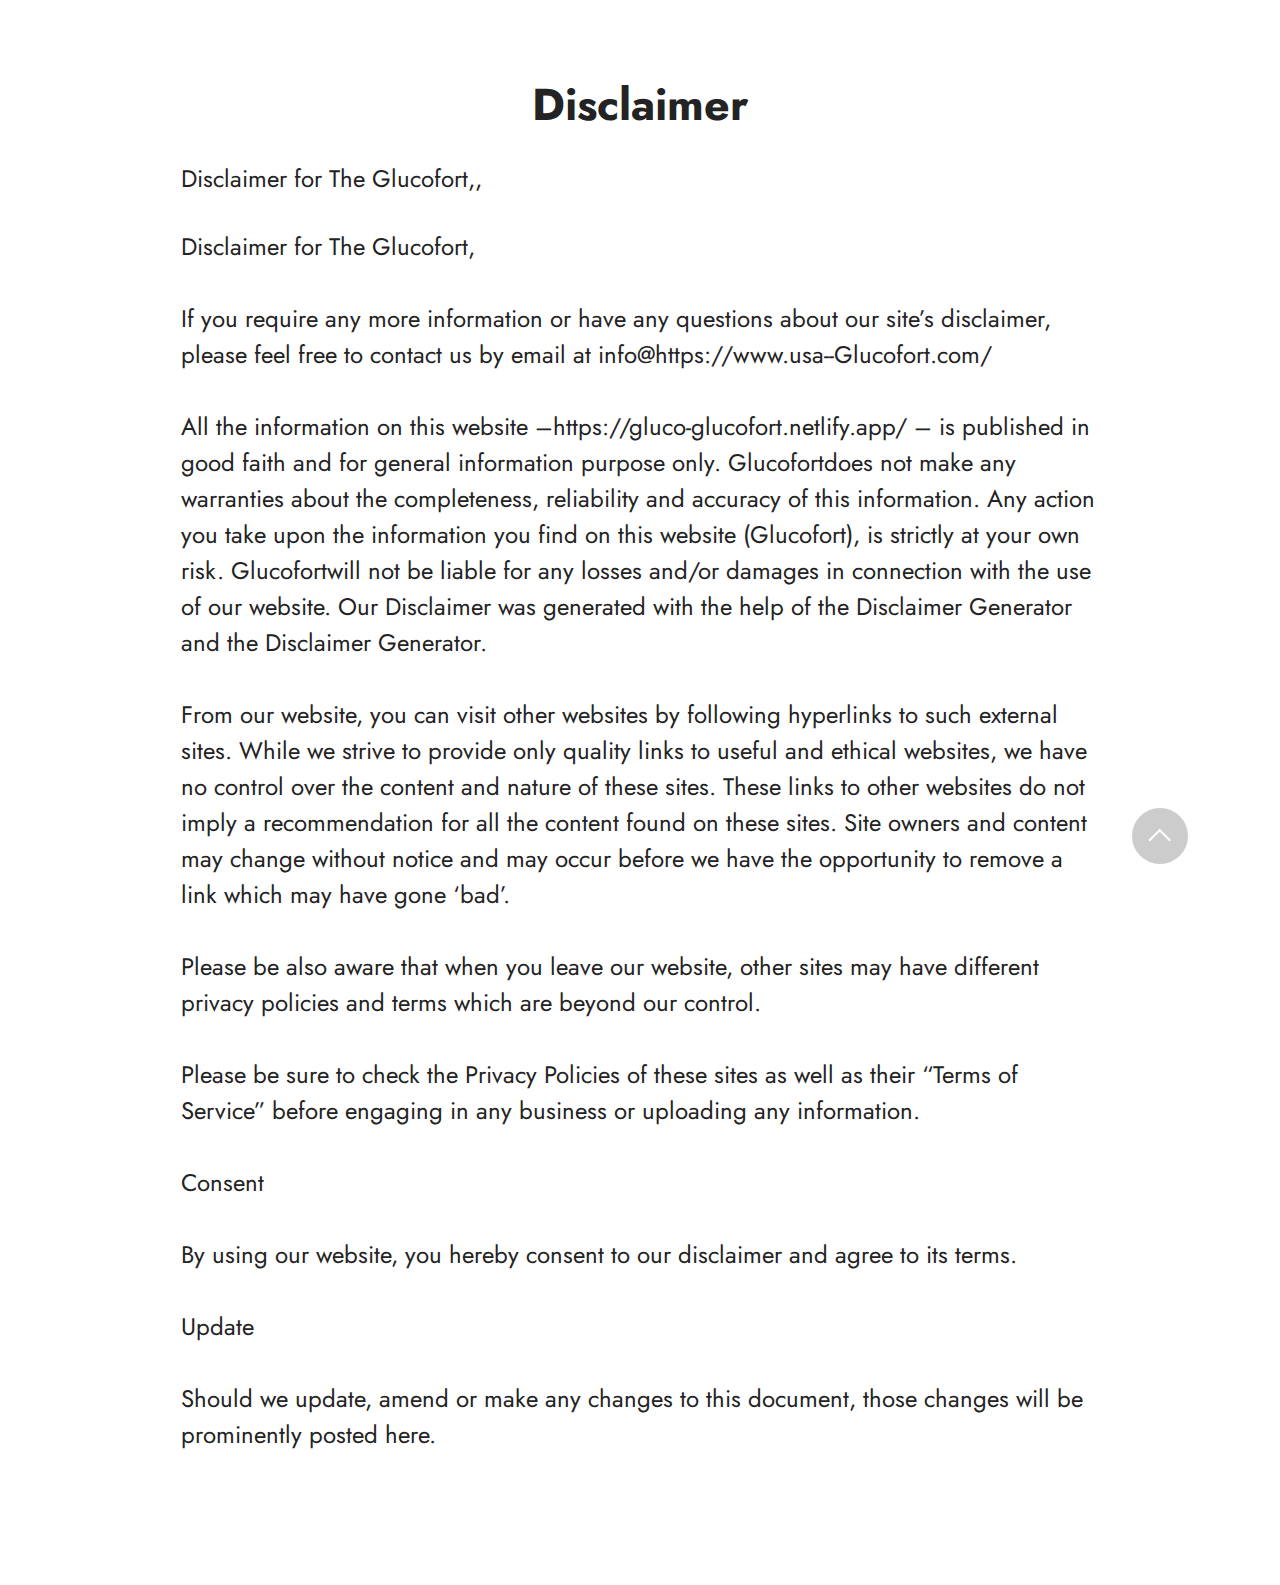
==== commit 0eb5b88b: "update" ====
--- a/Disclaimer.html
+++ b/Disclaimer.html
@@ -40,7 +40,7 @@
 <br>
 <br>If you require any more information or have any questions about our site’s disclaimer, please feel free to contact us by email at info@https://www.usa--Glucofort.com/
 <br>
-<br>All the information on this website – https://www.usa--Glucofort-.com/ – is published in good faith and for general information purpose only. Glucofortdoes not make any warranties about the completeness, reliability and accuracy of this information. Any action you take upon the information you find on this website (Glucofort), is strictly at your own risk. Glucofortwill not be liable for any losses and/or damages in connection with the use of our website. Our Disclaimer was generated with the help of the Disclaimer Generator and the Disclaimer Generator.
+<br>All the information on this website –https://gluco-glucofort.netlify.app/ – is published in good faith and for general information purpose only. Glucofortdoes not make any warranties about the completeness, reliability and accuracy of this information. Any action you take upon the information you find on this website (Glucofort), is strictly at your own risk. Glucofortwill not be liable for any losses and/or damages in connection with the use of our website. Our Disclaimer was generated with the help of the Disclaimer Generator and the Disclaimer Generator.
 <br>
 <br>From our website, you can visit other websites by following hyperlinks to such external sites. While we strive to provide only quality links to useful and ethical websites, we have no control over the content and nature of these sites. These links to other websites do not imply a recommendation for all the content found on these sites. Site owners and content may change without notice and may occur before we have the opportunity to remove a link which may have gone ‘bad’.
 <br>
@@ -60,8 +60,6 @@
             </div>
         </div>
     </div>
-</section><section class="display-7" style="padding: 0;align-items: center;justify-content: center;flex-wrap: wrap;    align-content: center;display: flex;position: relative;height: 4rem;"><a href="https://mobiri.se/" style="flex: 1 1;height: 4rem;position: absolute;width: 100%;z-index: 1;"><img alt="" style="height: 4rem;" src="[data-uri]"></a><p style="margin: 0;text-align: center;" class="display-7">&#8204;</p><a style="z-index:1" href="https://mobirise.com/builder/no-code-website-builder.html">No Code Website Builder</a></section><script src="assets/bootstrap/js/bootstrap.bundle.min.js"></script>  <script src="assets/smoothscroll/smooth-scroll.js"></script>  <script src="assets/ytplayer/index.js"></script>  <script src="assets/theme/js/script.js"></script>  
-  
   
  <div id="scrollToTop" class="scrollToTop mbr-arrow-up"><a style="text-align: center;"><i class="mbr-arrow-up-icon mbr-arrow-up-icon-cm cm-icon cm-icon-smallarrow-up"></i></a></div>
     <input name="animation" type="hidden">
